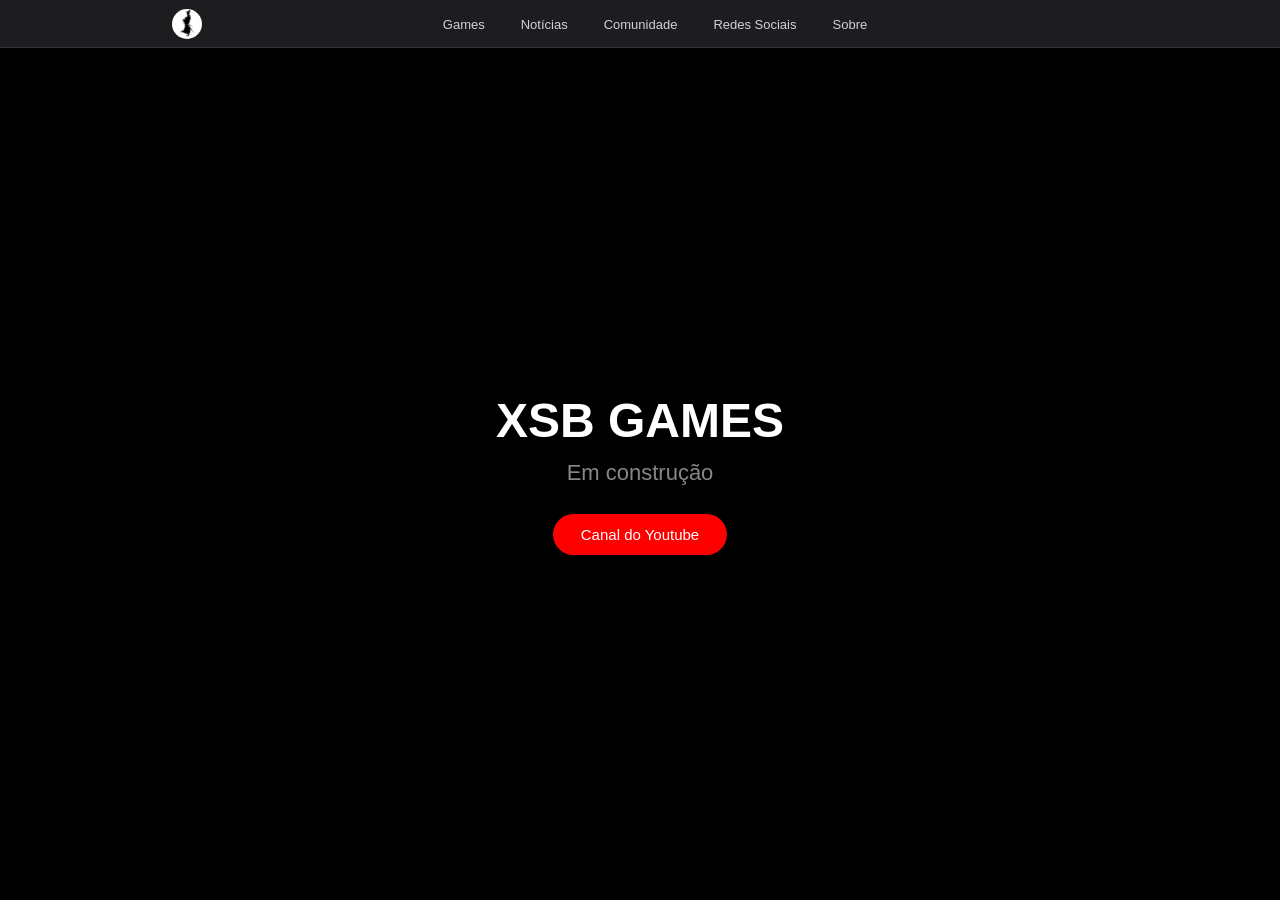
==== index.html @ 52fd50d9 "Primeiro commit: Estrutura inicial do site XSB GAMES" ====
<!DOCTYPE html>
<html lang="pt-BR">
<head>
    <meta charset="UTF-8">
    <meta name="viewport" content="width=device-width, initial-scale=1.0">
    <title>XSB GAMES</title>
    <link rel="stylesheet" href="style.css">
</head>
<body>

    <!-- Barra de Navegação estilo Apple em cinza escuro -->
    <header class="navbar">
        <nav class="nav-container">
            <a href="#" class="logo-link">
                <!-- Imagem do samurai atualizada corretamente -->
                <img src="img/XSB.jpg" alt="XSB GAMES Logo" class="nav-logo">
            </a>
            <ul class="nav-links">
                <li><a href="#games">Games</a></li>
                <li><a href="#noticias">Notícias</a></li>
                <li><a href="#comunidade">Comunidade</a></li>
                <li><a href="#redes">Redes Sociais</a></li>
                <li><a href="#sobre">Sobre</a></li>
            </ul>
        </nav>
    </header>

    <!-- Conteúdo Principal em fundo preto -->
    <main class="hero-section">
        <h1 class="site-title">XSB GAMES</h1>
        <p class="status-text">Em construção</p>
        
        <!-- Botão do YouTube -->
        <a href="https://www.youtube.com/@xsamurayblack" target="_blank" rel="noopener noreferrer" class="youtube-btn">
            Canal do Youtube
        </a>
    </main>

    <script src="script.js"></script>
</body>
</html>
---- style.css ----
/* Reset global e cores principais */
* {
    margin: 0;
    padding: 0;
    box-sizing: border-box;
    font-family: -apple-system, BlinkMacSystemFont, "Segoe UI", Roboto, Helvetica, Arial, sans-serif;
}

body {
    background-color: #000000;
    color: #ffffff;
    min-height: 100vh;
    display: flex;
    flex-direction: column;
}

/* Barra superior cinza escura */
.navbar {
    background-color: #1d1d1f;
    width: 100%;
    height: 48px;
    display: flex;
    justify-content: center;
    align-items: center;
    border-bottom: 1px solid #333336;
    position: sticky;
    top: 0;
    z-index: 1000;
}

.nav-container {
    width: 100%;
    max-width: 980px;
    padding: 0 22px;
    display: flex;
    align-items: center;
    justify-content: space-between;
}

.logo-link {
    display: flex;
    align-items: center;
}

.nav-logo {
    height: 30px;
    width: 30px;
    object-fit: cover;
    border-radius: 50%;
}

.nav-links {
    list-style: none;
    display: flex;
    gap: 36px;
    margin: 0 auto;
}

.nav-links a {
    color: #d2d2d7;
    text-decoration: none;
    font-size: 13px;
    font-weight: 400;
    transition: color 0.2s ease;
}

.nav-links a:hover {
    color: #ffffff;
}

/* Conteúdo principal centralizado */
.hero-section {
    flex: 1;
    display: flex;
    flex-direction: column;
    justify-content: center;
    align-items: center;
    text-align: center;
    padding: 40px 20px;
}

.site-title {
    font-size: 48px;
    font-weight: 700;
    margin-bottom: 12px;
    color: #ffffff;
}

.status-text {
    font-size: 22px;
    color: #86868b;
    margin-bottom: 28px;
}

/* Botão do YouTube */
.youtube-btn {
    background-color: #FF0000; /* Vermelho oficial do YouTube */
    color: #ffffff;
    text-decoration: none;
    padding: 12px 28px;
    border-radius: 980px;
    font-size: 15px;
    font-weight: 500;
    transition: background-color 0.2s ease, transform 0.1s ease;
}

.youtube-btn:hover {
    background-color: #cc0000; /* Um tom um pouco mais escuro ao passar o mouse */
    transform: scale(1.03);
}
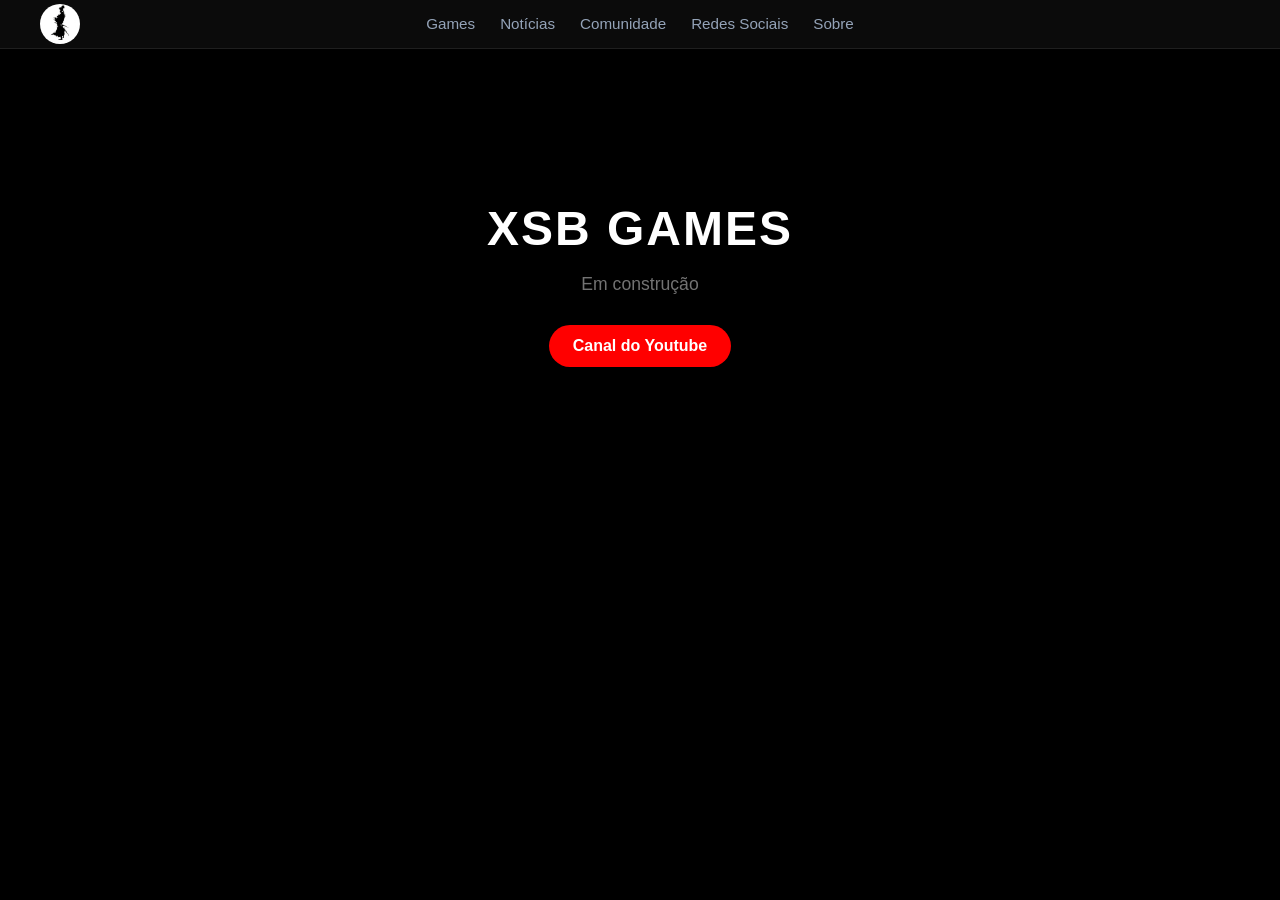
==== commit a07d1935: "Restaurando alinhamento centralizado dos links na home" ====
--- a/index.html
+++ b/index.html
@@ -4,19 +4,106 @@
     <meta charset="UTF-8">
     <meta name="viewport" content="width=device-width, initial-scale=1.0">
     <title>XSB GAMES</title>
-    <link rel="stylesheet" href="style.css">
+    <style>
+        body {
+            background-color: #000000;
+            color: #ffffff;
+            font-family: -apple-system, BlinkMacSystemFont, "Segoe UI", Roboto, Helvetica, Arial, sans-serif;
+            margin: 0;
+            padding: 0;
+        }
+
+        /* Barra de Navegação com logo à esquerda e links centralizados */
+        .navbar {
+            background-color: #0b0b0b;
+            border-bottom: 1px solid #1f1f1f;
+            padding: 15px 20px;
+        }
+
+        .nav-container {
+            display: flex;
+            align-items: center;
+            justify-content: center; /* Centraliza os links no meio */
+            max-width: 1200px;
+            margin: 0 auto;
+            position: relative;
+        }
+
+        .logo-link {
+            position: absolute;
+            left: 0; /* Fixa a logo na extremidade esquerda */
+            display: flex;
+            align-items: center;
+        }
+
+        .nav-logo {
+            height: 40px;
+            border-radius: 50%;
+        }
+
+        .nav-links {
+            display: flex;
+            list-style: none;
+            gap: 25px;
+            margin: 0;
+            padding: 0;
+        }
+
+        .nav-links a {
+            color: #94a3b8;
+            text-decoration: none;
+            transition: color 0.2s;
+            font-size: 0.95rem;
+        }
+
+        .nav-links a:hover, .nav-links a.active {
+            color: #ffffff;
+        }
+
+        /* Conteúdo Principal da Home */
+        .hero {
+            text-align: center;
+            padding: 120px 20px;
+        }
+
+        h1 {
+            font-size: 3rem;
+            margin-bottom: 10px;
+            letter-spacing: 2px;
+        }
+
+        p {
+            color: #737373;
+            font-size: 1.1rem;
+            margin-bottom: 30px;
+        }
+
+        .btn-youtube {
+            display: inline-block;
+            background-color: #ff0000;
+            color: #ffffff;
+            padding: 12px 24px;
+            border-radius: 30px;
+            text-decoration: none;
+            font-weight: bold;
+            transition: background 0.2s;
+        }
+
+        .btn-youtube:hover {
+            background-color: #cc0000;
+        }
+    </style>
 </head>
 <body>
 
-    <!-- Barra de Navegação estilo Apple em cinza escuro -->
+    <!-- Barra de Navegação com links centralizados -->
     <header class="navbar">
         <nav class="nav-container">
-            <a href="#" class="logo-link">
-                <!-- Imagem do samurai atualizada corretamente -->
+            <a href="index.html" class="logo-link">
                 <img src="img/XSB.jpg" alt="XSB GAMES Logo" class="nav-logo">
             </a>
             <ul class="nav-links">
-                <li><a href="#games">Games</a></li>
+                <li><a href="games/">Games</a></li>
                 <li><a href="#noticias">Notícias</a></li>
                 <li><a href="#comunidade">Comunidade</a></li>
                 <li><a href="#redes">Redes Sociais</a></li>
@@ -25,17 +112,11 @@
         </nav>
     </header>
 
-    <!-- Conteúdo Principal em fundo preto -->
-    <main class="hero-section">
-        <h1 class="site-title">XSB GAMES</h1>
-        <p class="status-text">Em construção</p>
-        
-        <!-- Botão do YouTube -->
-        <a href="https://www.youtube.com/@xsamurayblack" target="_blank" rel="noopener noreferrer" class="youtube-btn">
-            Canal do Youtube
-        </a>
-    </main>
+    <div class="hero">
+        <h1>XSB GAMES</h1>
+        <p>Em construção</p>
+        <a href="https://youtube.com" target="_blank" class="btn-youtube">Canal do Youtube</a>
+    </div>
 
-    <script src="script.js"></script>
 </body>
 </html>
